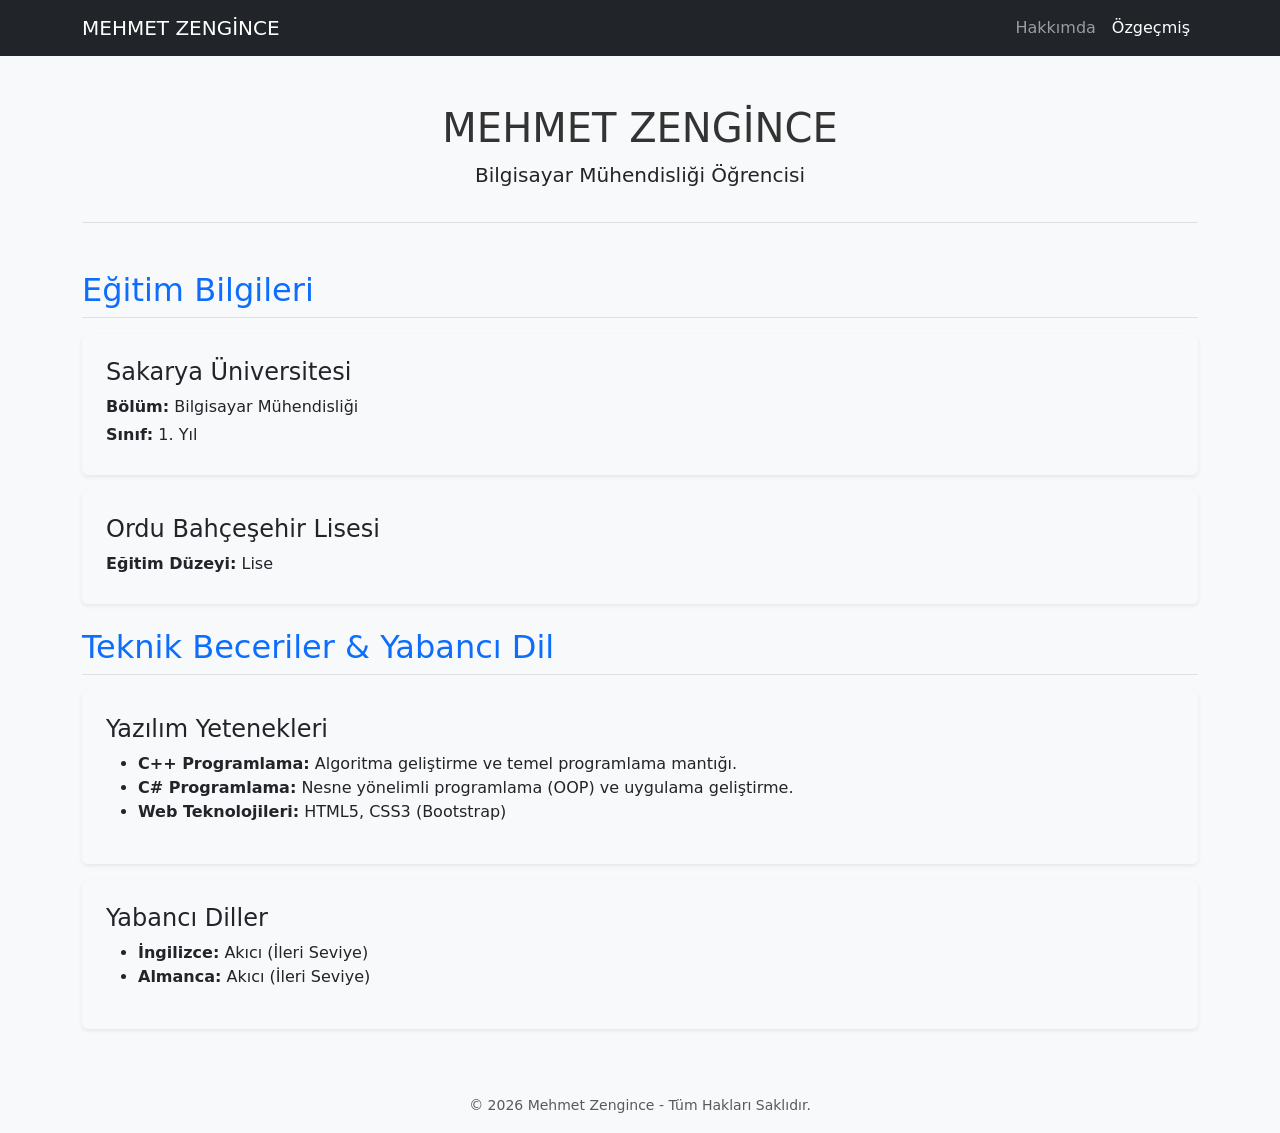
==== cv.html @ 755891cd "Semantik etiketlerle Ozgecmis (CV) sayfasi eklendi" ====
<!DOCTYPE html>
<html lang="tr">
<head>
    <meta charset="UTF-8">
    <meta name="viewport" content="width=device-width, initial-scale=1.0">
    <title>Web Teknolojileri Projesi | Özgeçmiş</title>
    <link href="https://cdn.jsdelivr.net/npm/bootstrap@5.3.0/dist/css/bootstrap.min.css" rel="stylesheet">
    <link rel="stylesheet" href="style.css">
</head>
<body>
    <nav class="navbar navbar-expand-lg navbar-dark bg-dark">
        <div class="container">
            <a class="navbar-brand" href="index.html">MEHMET ZENGİNCE</a>
            <div class="collapse navbar-collapse d-flex justify-content-end">
                <ul class="navbar-nav">
                    <li class="nav-item"><a class="nav-link" href="index.html">Hakkımda</a></li>
                    <li class="nav-item"><a class="nav-link active" href="cv.html">Özgeçmiş</a></li>
                </ul>
            </div>
        </div>
    </nav>

    <div class="container mt-5">
        <header class="text-center mb-5 border-bottom pb-3">
            <h1>MEHMET ZENGİNCE</h1>
            <p class="lead">Bilgisayar Mühendisliği Öğrencisi</p>
        </header>

        <section class="row mb-4">
            <div class="col-md-12">
                <h2 class="text-primary border-bottom pb-2">Eğitim Bilgileri</h2>
                
                <article class="mt-3 p-4 bg-light rounded shadow-sm">
                    <h4>Sakarya Üniversitesi</h4>
                    <p class="mb-1"><strong>Bölüm:</strong> Bilgisayar Mühendisliği</p>
                    <p class="mb-1"><strong>Sınıf:</strong> 1. Yıl</p>
                </article>

                <article class="mt-3 p-4 bg-light rounded shadow-sm">
                    <h4>Ordu Bahçeşehir Lisesi</h4>
                    <p class="mb-1"><strong>Eğitim Düzeyi:</strong> Lise</p>
                </article>
            </div>
        </section>

        <section class="row mb-4">
            <div class="col-md-12">
                <h2 class="text-primary border-bottom pb-2">Teknik Beceriler & Yabancı Dil</h2>
                
                <article class="mt-3 p-4 bg-light rounded shadow-sm">
                    <h4>Yazılım Yetenekleri</h4>
                    <ul>
                        <li><strong>C++ Programlama:</strong> Algoritma geliştirme ve temel programlama mantığı.</li>
                        <li><strong>C# Programlama:</strong> Nesne yönelimli programlama (OOP) ve uygulama geliştirme.</li>
                        <li><strong>Web Teknolojileri:</strong> HTML5, CSS3 (Bootstrap)</li>
                    </ul>
                </article>

                <article class="mt-3 p-4 bg-light rounded shadow-sm">
                    <h4>Yabancı Diller</h4>
                    <ul>
                        <li><strong>İngilizce:</strong> Akıcı (İleri Seviye)</li>
                        <li><strong>Almanca:</strong> Akıcı (İleri Seviye)</li>
                    </ul>
                </article>
            </div>
        </section>

        <footer class="text-center mt-5 p-3 text-muted">
            <small>&copy; 2026 Mehmet Zengince - Tüm Hakları Saklıdır.</small>
        </footer>
    </div>
</body>
</html>
---- style.css ----
/* Tüm stiller bu harici dosyada toplanacak */
body {
    background-color: #f8f9fa;
}

h1 {
    color: #333;
}
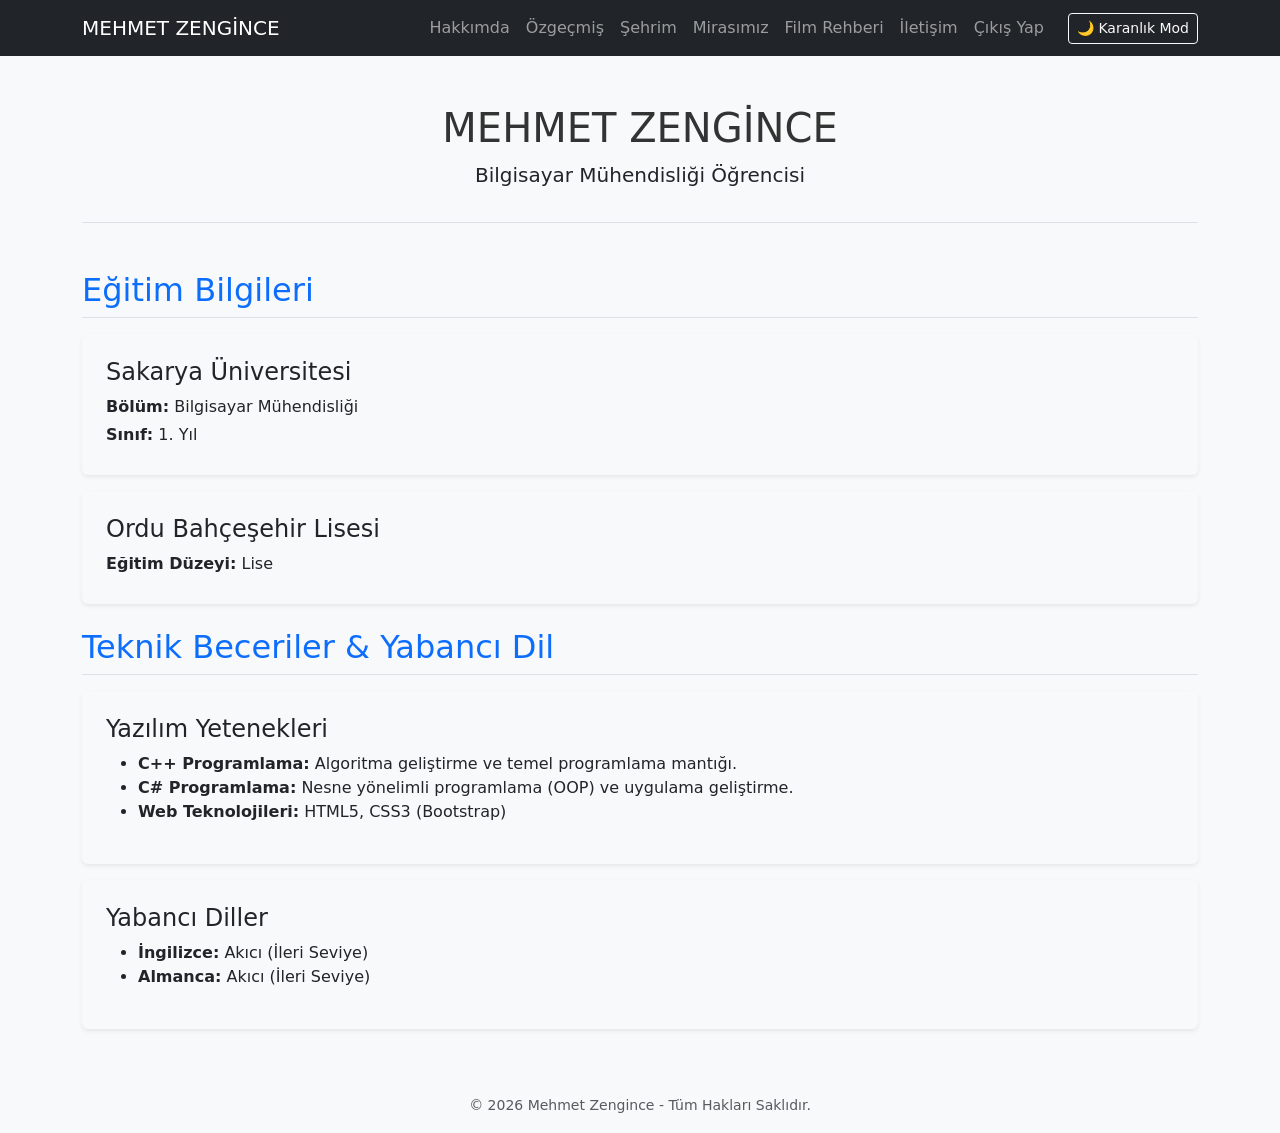
==== commit 70089f58: "9. Gun tamamlandi: Menuler esitlendi, Karanlik Mod ve Cikis Yap butonlari eklendi" ====
--- a/cv.html
+++ b/cv.html
@@ -8,13 +8,21 @@
     <link rel="stylesheet" href="style.css">
 </head>
 <body>
-    <nav class="navbar navbar-expand-lg navbar-dark bg-dark">
+<nav class="navbar navbar-expand-lg navbar-dark bg-dark">
         <div class="container">
             <a class="navbar-brand" href="index.html">MEHMET ZENGİNCE</a>
             <div class="collapse navbar-collapse d-flex justify-content-end">
-                <ul class="navbar-nav">
+                <ul class="navbar-nav align-items-center">
                     <li class="nav-item"><a class="nav-link" href="index.html">Hakkımda</a></li>
-                    <li class="nav-item"><a class="nav-link active" href="cv.html">Özgeçmiş</a></li>
+                    <li class="nav-item"><a class="nav-link" href="cv.html">Özgeçmiş</a></li>
+                    <li class="nav-item"><a class="nav-link" href="sehir.html">Şehrim</a></li>
+                    <li class="nav-item"><a class="nav-link" href="miras.html">Mirasımız</a></li>
+                    <li class="nav-item"><a class="nav-link" href="film.html">Film Rehberi</a></li>
+                    <li class="nav-item"><a class="nav-link" href="iletisim.html">İletişim</a></li>
+                    <li class="nav-item"><a class="nav-link" href="login.html">Çıkış Yap</a></li>
+                    <li class="nav-item ms-3">
+                        <button id="darkModeBtn" class="btn btn-outline-light btn-sm">🌙 Karanlık Mod</button>
+                    </li>
                 </ul>
             </div>
         </div>
@@ -70,5 +78,6 @@
             <small>&copy; 2026 Mehmet Zengince - Tüm Hakları Saklıdır.</small>
         </footer>
     </div>
+    <script src="main.js"></script>
 </body>
 </html>
--- a/style.css
+++ b/style.css
@@ -5,4 +5,21 @@
 
 h1 {
     color: #333;
+}
+/* Dark Mode Tasarımı */
+body.dark-mode {
+    background-color: #121212 !important;
+    color: #f1f1f1 !important;
+}
+body.dark-mode .bg-light, body.dark-mode .bg-white, body.dark-mode .card, body.dark-mode .list-group-item {
+    background-color: #1e1e1e !important;
+    color: #f1f1f1 !important;
+    border-color: #333 !important;
+}
+body.dark-mode .text-dark, body.dark-mode .text-primary, body.dark-mode .text-secondary {
+    color: #ffffff !important;
+}
+body.dark-mode .navbar {
+    background-color: #000000 !important;
+    border-bottom: 1px solid #333;
 }
